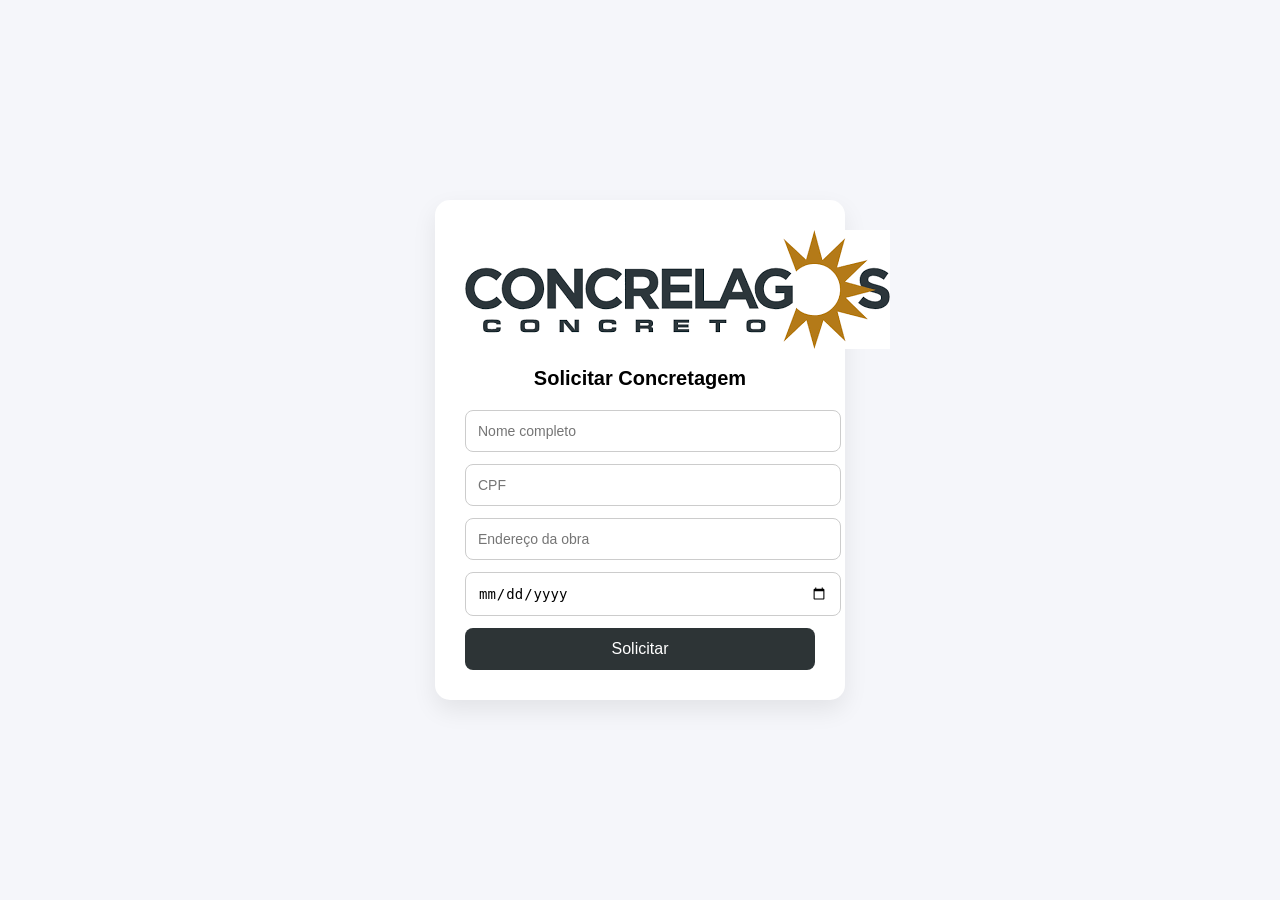
==== pedido.html @ 9b38a50b "Add files via upload" ====
<!DOCTYPE html>
<html lang="pt-br">
<head>
<meta charset="UTF-8">
<meta name="viewport" content="width=device-width, initial-scale=1.0">
<title>Solicitação de Concretagem</title>

<style>
body {
    margin: 0;
    font-family: Arial, sans-serif;
    background: #f5f6fa;
    display: flex;
    justify-content: center;
    align-items: center;
    min-height: 100vh;
}

.card {
    background: #fff;
    padding: 30px;
    border-radius: 15px;
    width: 350px;
    box-shadow: 0 10px 25px rgba(0,0,0,0.08);
}

h1 {
    font-size: 20px;
    text-align: center;
    margin-bottom: 20px;
}

input {
    width: 100%;
    padding: 12px;
    margin-bottom: 12px;
    border-radius: 8px;
    border: 1px solid #ccc;
    font-size: 14px;
}

button {
    width: 100%;
    padding: 12px;
    border: none;
    border-radius: 8px;
    background: #2d3436;
    color: white;
    font-size: 16px;
    cursor: pointer;
}

button:hover {
    opacity: 0.9;
}
</style>
</head>

<body>

<div class="card">
     <img src="./images/logo_original.png" alt="logo concrelagos" style="width: stretch;">
    <h1>Solicitar Concretagem</h1>

    <input type="text" id="nome" placeholder="Nome completo">
    <input type="text" id="cpf" placeholder="CPF">
    <input type="text" id="endereco" placeholder="Endereço da obra">
    <input type="date" id="data">

    <button onclick="enviar()">Solicitar</button>
</div>

<script>
function enviar() {
    let nome = document.getElementById("nome").value;
    let cpf = document.getElementById("cpf").value;
    let endereco = document.getElementById("endereco").value;
    let data = document.getElementById("data").value;

    if (!nome || !cpf || !endereco || !data) {
        alert("Preencha todos os campos");
        return;
    }

    // salva os dados
    localStorage.setItem("nome", nome);
    localStorage.setItem("cpf", cpf);
    localStorage.setItem("endereco", endereco);
    localStorage.setItem("data", data);

    // redireciona
    window.location.href = "obrigado.html";
}
</script>

</body>
</html>
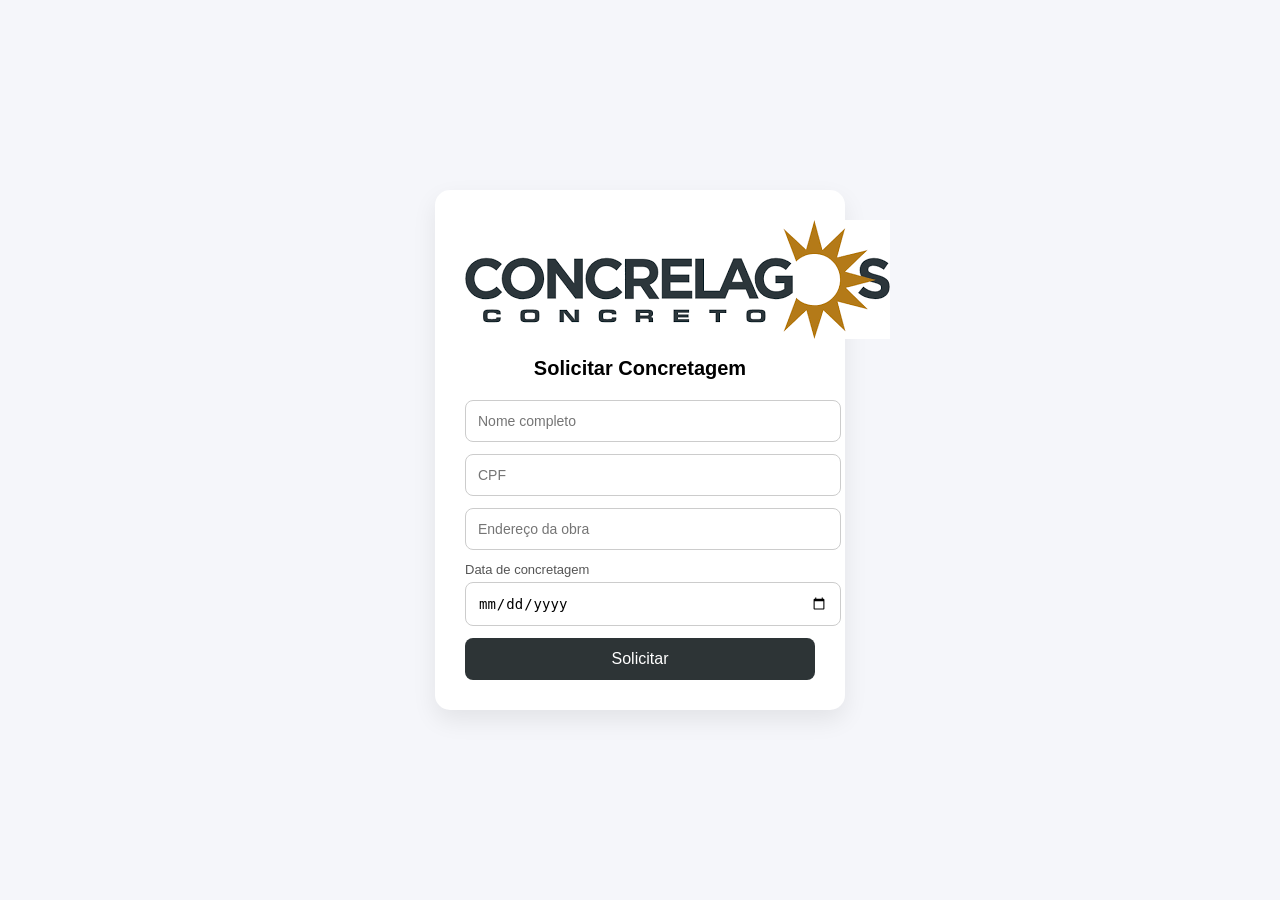
==== commit 35ea7348: "Update pedido.html" ====
--- a/pedido.html
+++ b/pedido.html
@@ -1,97 +1,103 @@
 <!DOCTYPE html>
 <html lang="pt-br">
+
 <head>
-<meta charset="UTF-8">
-<meta name="viewport" content="width=device-width, initial-scale=1.0">
-<title>Solicitação de Concretagem</title>
+    <meta charset="UTF-8">
+    <meta name="viewport" content="width=device-width, initial-scale=1.0">
+    <title>Solicitação de Concretagem</title>
 
-<style>
-body {
-    margin: 0;
-    font-family: Arial, sans-serif;
-    background: #f5f6fa;
-    display: flex;
-    justify-content: center;
-    align-items: center;
-    min-height: 100vh;
-}
+    <style>
+        body {
+            margin: 0;
+            font-family: Arial, sans-serif;
+            background: #f5f6fa;
+            display: flex;
+            justify-content: center;
+            align-items: center;
+            min-height: 100vh;
+        }
 
-.card {
-    background: #fff;
-    padding: 30px;
-    border-radius: 15px;
-    width: 350px;
-    box-shadow: 0 10px 25px rgba(0,0,0,0.08);
-}
+        .card {
+            background: #fff;
+            padding: 30px;
+            border-radius: 15px;
+            width: 350px;
+            box-shadow: 0 10px 25px rgba(0, 0, 0, 0.08);
+        }
 
-h1 {
-    font-size: 20px;
-    text-align: center;
-    margin-bottom: 20px;
-}
+        h1 {
+            font-size: 20px;
+            text-align: center;
+            margin-bottom: 20px;
+        }
 
-input {
-    width: 100%;
-    padding: 12px;
-    margin-bottom: 12px;
-    border-radius: 8px;
-    border: 1px solid #ccc;
-    font-size: 14px;
-}
+        input {
+            width: 100%;
+            padding: 12px;
+            margin-bottom: 12px;
+            border-radius: 8px;
+            border: 1px solid #ccc;
+            font-size: 14px;
+        }
 
-button {
-    width: 100%;
-    padding: 12px;
-    border: none;
-    border-radius: 8px;
-    background: #2d3436;
-    color: white;
-    font-size: 16px;
-    cursor: pointer;
-}
+        button {
+            width: 100%;
+            padding: 12px;
+            border: none;
+            border-radius: 8px;
+            background: #2d3436;
+            color: white;
+            font-size: 16px;
+            cursor: pointer;
+        }
 
-button:hover {
-    opacity: 0.9;
-}
-</style>
+        button:hover {
+            opacity: 0.9;
+        }
+    </style>
 </head>
 
 <body>
 
-<div class="card">
-     <img src="./images/logo_original.png" alt="logo concrelagos" style="width: stretch;">
-    <h1>Solicitar Concretagem</h1>
+    <div class="card">
+        <img src="./images/logo_original.png" alt="logo concrelagos" style="width: stretch;">
+        <h1>Solicitar Concretagem</h1>
 
-    <input type="text" id="nome" placeholder="Nome completo">
-    <input type="text" id="cpf" placeholder="CPF">
-    <input type="text" id="endereco" placeholder="Endereço da obra">
-    <input type="date" id="data">
+        <input type="text" id="nome" placeholder="Nome completo">
+        <input type="text" id="cpf" placeholder="CPF">
+        <input type="text" id="endereco" placeholder="Endereço da obra">
+        <label style="font-size: 13px; color: #555; display: block; margin-bottom: 5px;">
+            Data de concretagem
+        </label>
 
-    <button onclick="enviar()">Solicitar</button>
-</div>
+        <input type="date" id="data">
 
-<script>
-function enviar() {
-    let nome = document.getElementById("nome").value;
-    let cpf = document.getElementById("cpf").value;
-    let endereco = document.getElementById("endereco").value;
-    let data = document.getElementById("data").value;
+        <button onclick="enviar()">Solicitar</button>
+    </div>
 
-    if (!nome || !cpf || !endereco || !data) {
-        alert("Preencha todos os campos");
-        return;
-    }
+    <script>
+        function enviar() {
+            let nome = document.getElementById("nome").value;
+            let cpf = document.getElementById("cpf").value;
+            let endereco = document.getElementById("endereco").value;
+            let data = document.getElementById("data").value;
 
-    // salva os dados
-    localStorage.setItem("nome", nome);
-    localStorage.setItem("cpf", cpf);
-    localStorage.setItem("endereco", endereco);
-    localStorage.setItem("data", data);
+            if (!nome || !cpf || !endereco || !data) {
+                alert("Preencha todos os campos");
+                return;
+            }
 
-    // redireciona
-    window.location.href = "obrigado.html";
-}
-</script>
+            // salva os dados
+            localStorage.setItem("nome", nome);
+            localStorage.setItem("cpf", cpf);
+            localStorage.setItem("endereco", endereco);
+            localStorage.setItem("data", data);
+
+            // redireciona
+            window.location.href = "obrigado.html";
+        }
+    </script>
 
 </body>
-</html>+
+</html>
